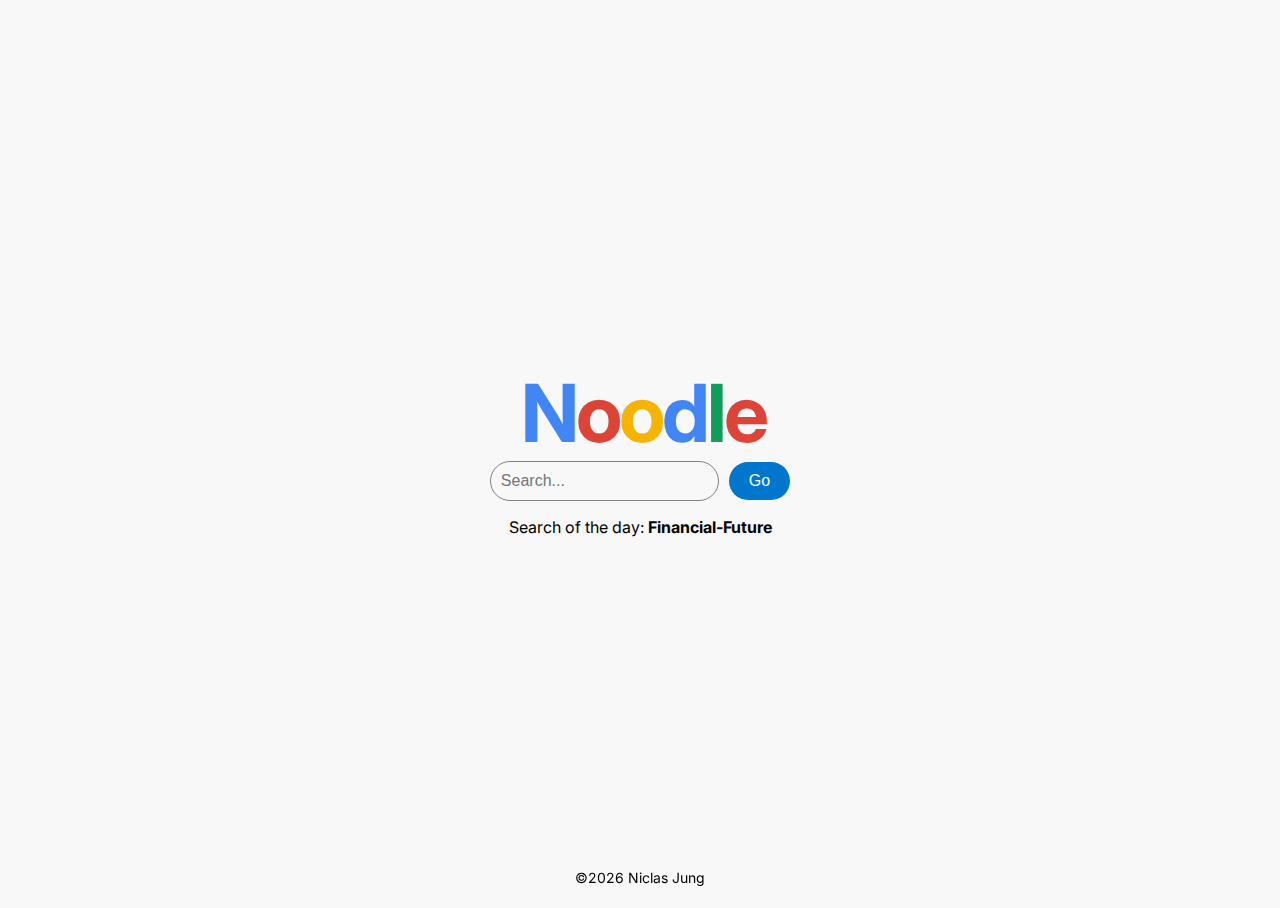
==== index.html @ 705d5613 "Initial commit" ====
<!DOCTYPE html>
<html>
    <head>
        <title>Noodle - Search</title>
        <link rel="icon" type="image/x-icon" href="favicon.ico">
        <link rel="stylesheet" href="https://fonts.googleapis.com/css?family=Inter">
        <link rel="stylesheet" href="main.css">
        <meta name="viewport" content="width=device-width, initial-scale=1.0">
        <script type="text/javascript">
            window.onload = function () {
                document.getElementById("copyright").innerHTML = `&copy;${new Date().getFullYear()} Niclas Jung`;
                document.getElementById("hint").innerHTML = ['Adventures', 'Financial-Future', 'Productivity', 'Sustainability', 'Time-Management'][Math.floor(Math.random() * 5)];
            };
            function formsubmit (event) {
                event.preventDefault();
                if (['adventures', 'financial-future', 'productivity', 'sustainability', 'time-management'].includes(document.getElementById('text').value.toLowerCase())) {
                    window.location.href = `./article/${document.getElementById('text').value.toLowerCase()}.html`;
                }
                else {
                    window.location.href = './404.html';
                }
            };
        </script>
    </head>
    
    <body>
        <div class="center">
            <div class="search">
                <div class="noodle-logo">
                    <span class="blue">N</span>
                    <span class="red">o</span>
                    <span class="yellow">o</span>
                    <span class="blue">d</span>
                    <span class="green">l</span>
                    <span class="red">e</span>
                </div>
                <form onsubmit="formsubmit(event);">
                    <input type="text" placeholder="Search..." id="text">
                    <button type="submit">Go</button>
                </form>
                <p>Search of the day: <strong id="hint">Adventures</strong></p>
            </div>
        </div>
        <p class="copyright" id="copyright">&copy;2023 Niclas Jung</p>
    </body>
</html>
---- main.css ----
body {
    height: 100%;
    padding: 0;
    font-family: "Inter", sans-serif;
    background-color: rgb(248, 248, 248);
    overflow: hidden;
}

html {
    height: 100vh;
}

.red {
    color: #DB4437;
}

.yellow {
    color: #F4B400;
}

.green {
    color: #0F9D58;
}

.blue {
    color: #4285F4;
}

.search {
    width: 300px;
    text-align: center;
}

.error {
    text-align: center;
}

.copyright {
    position: fixed;
    bottom: 3px;
    left: 50%;
    transform: translate(-50%, 3px);
    font-size: 14px;
}

.center {
    height: 100%;
    display: flex;
    align-items: center;
    justify-content: center;
}

.noodle-logo {
    font-size: 80px;
    letter-spacing: -10px;
    font-weight: 700;
    text-align: center;
}

form {
    display: flex;
    align-items: center;
    justify-content: center;
}

input {
    padding: 10px;
    border-radius: 20px;
    border: 1px solid gray;
    background-color: transparent;
    outline: none;
    font-size: 16px;
    width: 300px;
    margin-right: 10px;
}

button {
    padding: 10px 20px;
    border-radius: 20px;
    border: none;
    background-color: #0077cc;
    color: white;
    font-size: 16px;
    cursor: pointer;
}
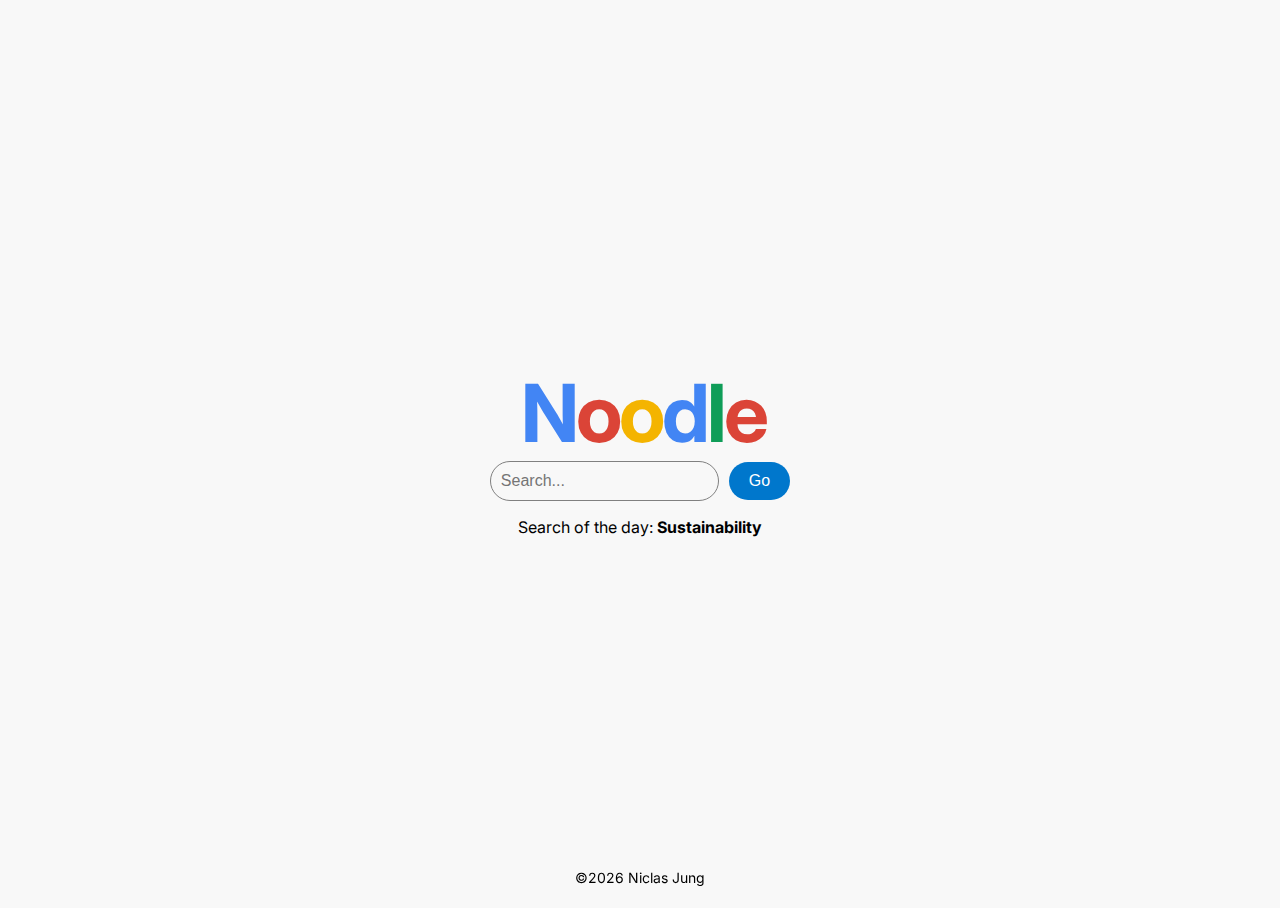
==== commit f38d4115: "Adventures" ====
--- a/index.html
+++ b/index.html
@@ -34,7 +34,7 @@
                     <span class="green">l</span>
                     <span class="red">e</span>
                 </div>
-                <form onsubmit="formsubmit(event);">
+                <form onsubmit="formsubmit(event);" id="search">
                     <input type="text" placeholder="Search..." id="text">
                     <button type="submit">Go</button>
                 </form>
--- a/main.css
+++ b/main.css
@@ -33,6 +33,11 @@
 
 .error {
     text-align: center;
+}
+
+a, a:visited, a:hover, a:active {
+    text-decoration: none;
+    color: blue;
 }
 
 .copyright {
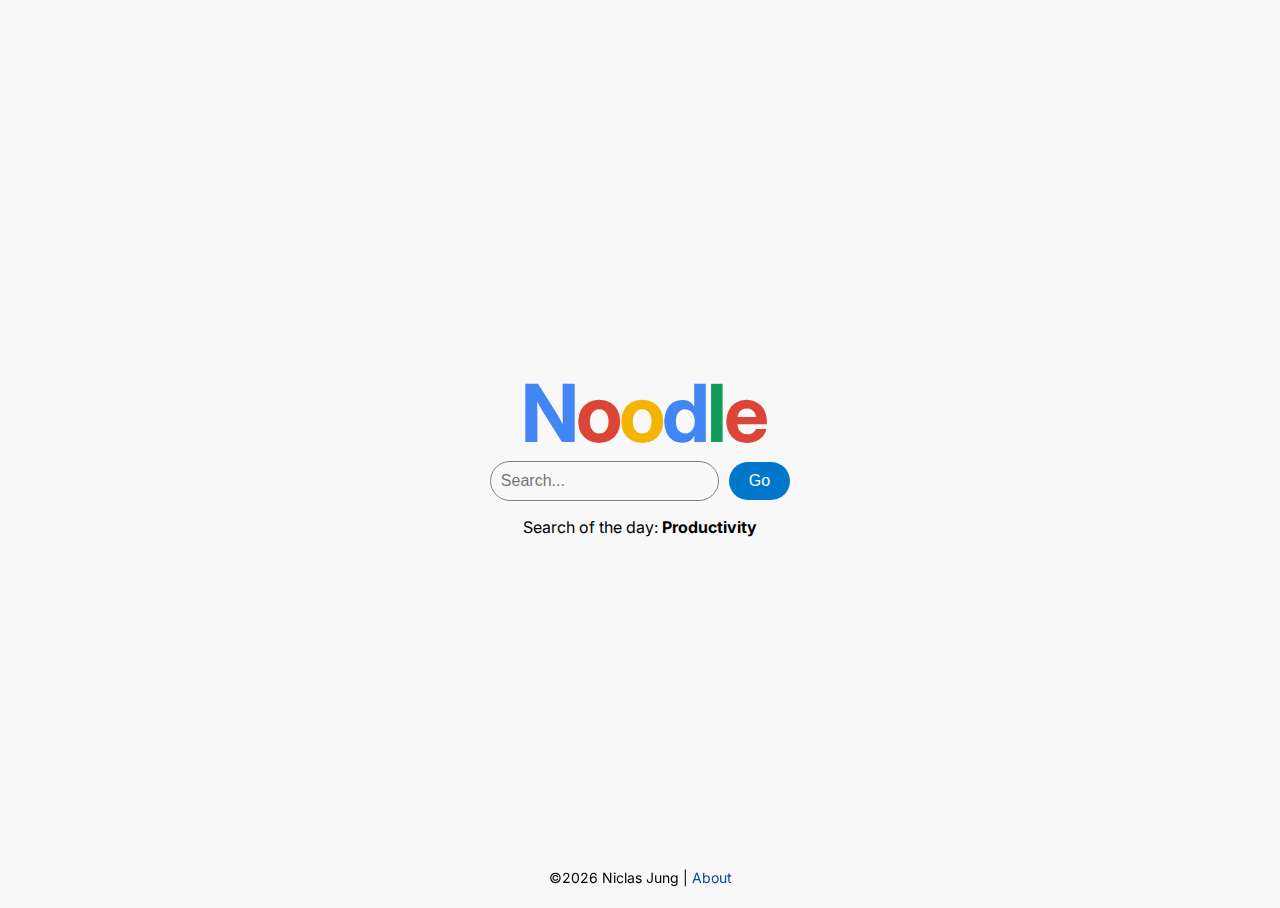
==== commit a0b6fd01: "About page + fixes" ====
--- a/index.html
+++ b/index.html
@@ -8,7 +8,7 @@
         <meta name="viewport" content="width=device-width, initial-scale=1.0">
         <script type="text/javascript">
             window.onload = function () {
-                document.getElementById("copyright").innerHTML = `&copy;${new Date().getFullYear()} Niclas Jung`;
+                document.getElementById("copyright").innerHTML = `&copy;${new Date().getFullYear()} Niclas Jung | <a href="./about.html">About</a>`;
                 document.getElementById("hint").innerHTML = ['Adventures', 'Financial-Future', 'Productivity', 'Sustainability', 'Time-Management'][Math.floor(Math.random() * 5)];
             };
             function formsubmit (event) {
@@ -17,7 +17,7 @@
                     window.location.href = `./article/${document.getElementById('text').value.toLowerCase()}.html`;
                 }
                 else {
-                    window.location.href = './404.html';
+                    window.location.href = `./404.html?q=${document.getElementById('text').value}`;
                 }
             };
         </script>
@@ -41,6 +41,6 @@
                 <p>Search of the day: <strong id="hint">Adventures</strong></p>
             </div>
         </div>
-        <p class="copyright" id="copyright">&copy;2023 Niclas Jung</p>
+        <p class="copyright" id="copyright">&copy;2023 Niclas Jung | <a href="./about.html">About</a></p>
     </body>
 </html>--- a/main.css
+++ b/main.css
@@ -31,13 +31,18 @@
     text-align: center;
 }
 
+.article {
+    width: 80%;
+    margin: 0 auto;
+}
+
 .error {
     text-align: center;
 }
 
 a, a:visited, a:hover, a:active {
     text-decoration: none;
-    color: blue;
+    color: #0645AD;
 }
 
 .copyright {
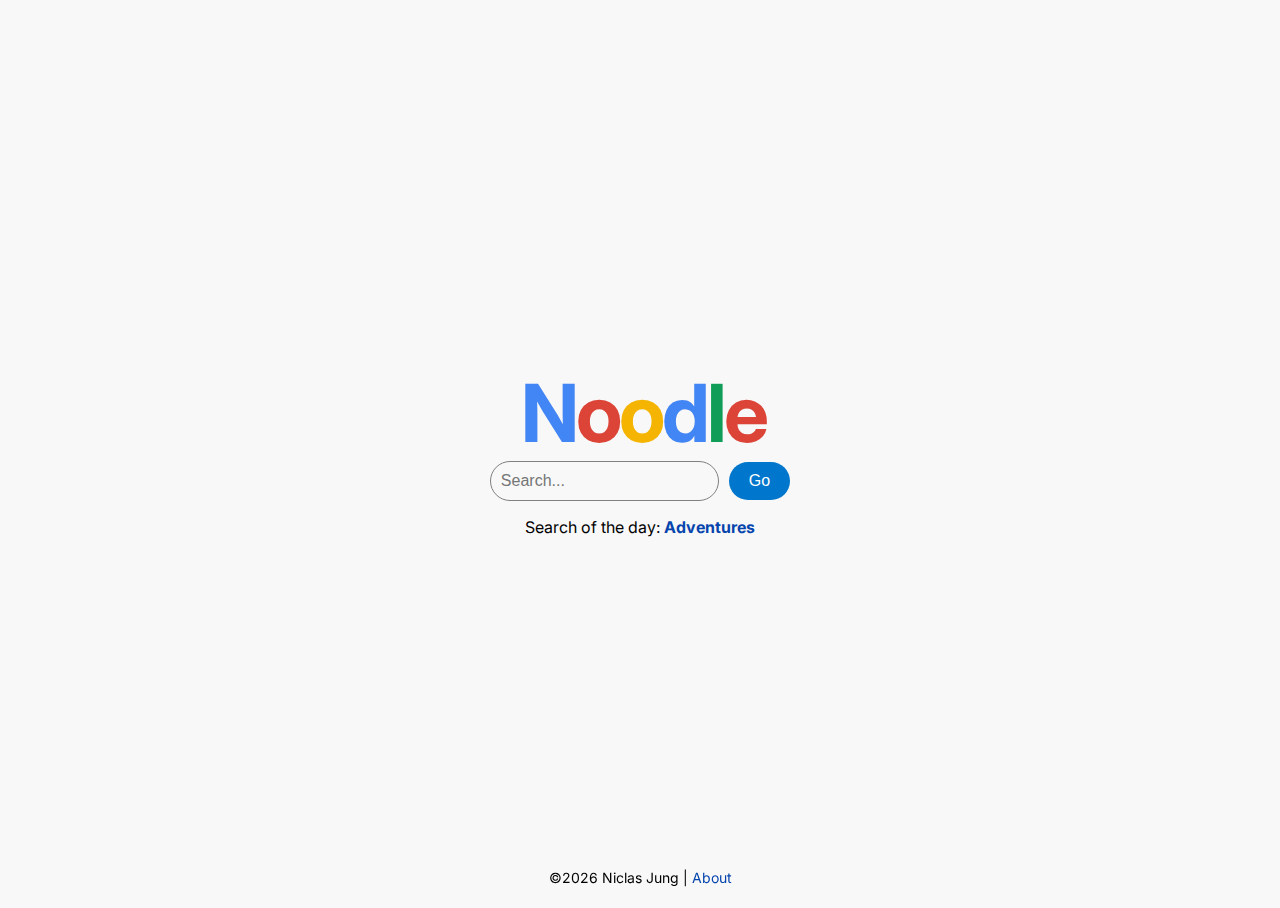
==== commit e4701c21: "Site of the day hyperlink" ====
--- a/index.html
+++ b/index.html
@@ -9,7 +9,9 @@
         <script type="text/javascript">
             window.onload = function () {
                 document.getElementById("copyright").innerHTML = `&copy;${new Date().getFullYear()} Niclas Jung | <a href="./about.html">About</a>`;
-                document.getElementById("hint").innerHTML = ['Adventures', 'Financial-Future', 'Productivity', 'Sustainability', 'Time-Management'][Math.floor(Math.random() * 5)];
+                const site = ['Adventures', 'Financial-Future', 'Productivity', 'Sustainability', 'Time-Management'][Math.floor(Math.random() * 5)]
+                document.getElementById("hint").innerHTML = site;
+                document.getElementById("hint").href = `article/${site.toLowerCase()}.html`;
             };
             function formsubmit (event) {
                 event.preventDefault();
@@ -38,7 +40,7 @@
                     <input type="text" placeholder="Search..." id="text">
                     <button type="submit">Go</button>
                 </form>
-                <p>Search of the day: <strong id="hint">Adventures</strong></p>
+                <p>Search of the day: <a id="hint" style="font-weight: bold;" href="article/adventures.html">Adventures</a></p>
             </div>
         </div>
         <p class="copyright" id="copyright">&copy;2023 Niclas Jung | <a href="./about.html">About</a></p>
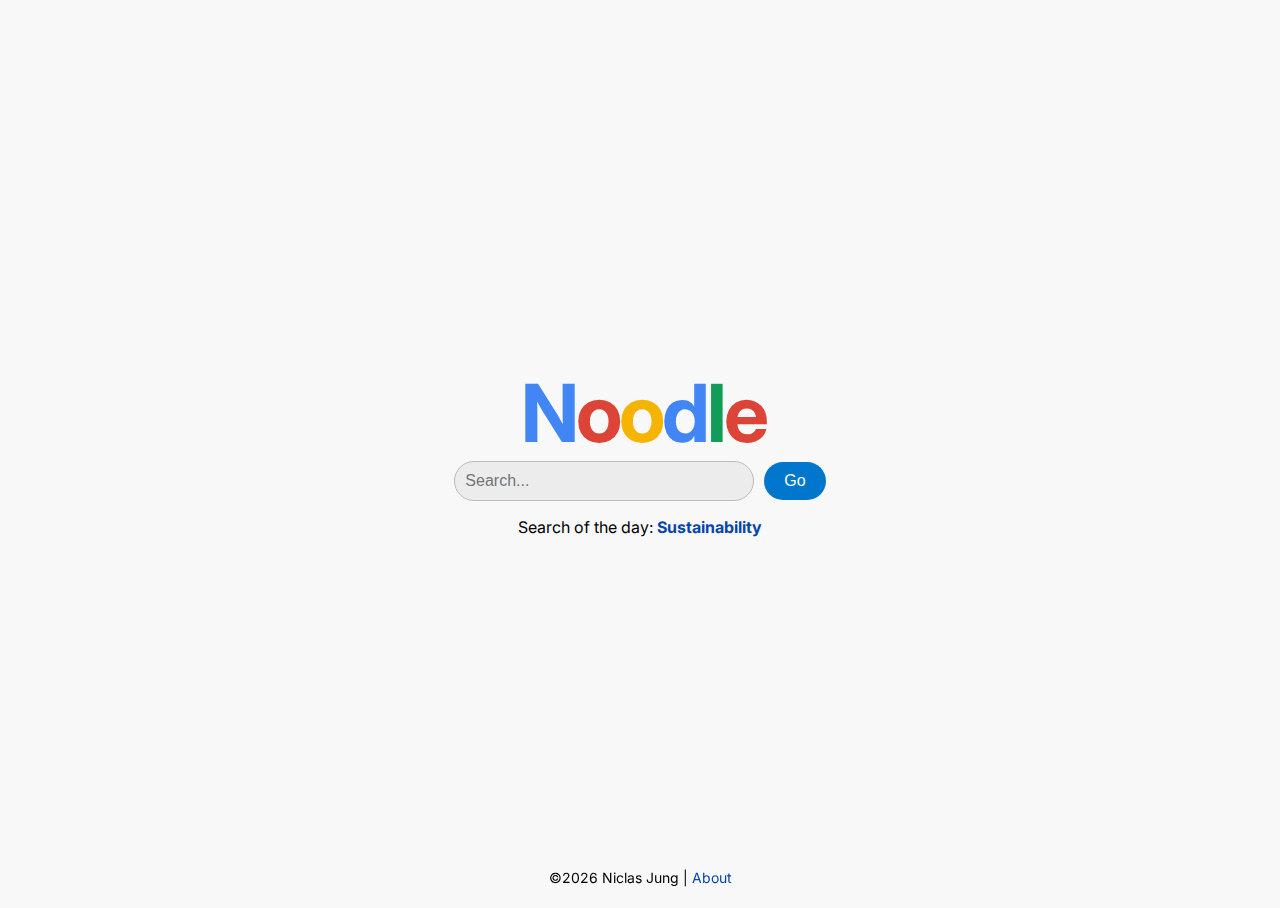
==== commit b72b4f3f: "Autocompletion" ====
--- a/index.html
+++ b/index.html
@@ -5,21 +5,24 @@
         <link rel="icon" type="image/x-icon" href="favicon.ico">
         <link rel="stylesheet" href="https://fonts.googleapis.com/css?family=Inter">
         <link rel="stylesheet" href="main.css">
+        <link rel="stylesheet" href="autocompletion/autocomplete.css">
         <meta name="viewport" content="width=device-width, initial-scale=1.0">
+        <script src="autocompletion/autocomplete.js"></script>
         <script type="text/javascript">
-            window.onload = function () {
+            window.addEventListener("load", (event) => {
                 document.getElementById("copyright").innerHTML = `&copy;${new Date().getFullYear()} Niclas Jung | <a href="./about.html">About</a>`;
                 const site = ['Adventures', 'Financial-Future', 'Productivity', 'Sustainability', 'Time-Management'][Math.floor(Math.random() * 5)]
                 document.getElementById("hint").innerHTML = site;
                 document.getElementById("hint").href = `article/${site.toLowerCase()}.html`;
-            };
+                autocomplete(document.getElementById("input"), ['Adventures', 'Financial-Future', 'Productivity', 'Sustainability', 'Time-Management']);
+            });
             function formsubmit (event) {
                 event.preventDefault();
-                if (['adventures', 'financial-future', 'productivity', 'sustainability', 'time-management'].includes(document.getElementById('text').value.toLowerCase())) {
-                    window.location.href = `./article/${document.getElementById('text').value.toLowerCase()}.html`;
+                if (['adventures', 'financial-future', 'productivity', 'sustainability', 'time-management'].includes(document.getElementById('input').value.toLowerCase())) {
+                    window.location.href = `./article/${document.getElementById('input').value.toLowerCase()}.html`;
                 }
                 else {
-                    window.location.href = `./404.html?q=${document.getElementById('text').value}`;
+                    window.location.href = `./404.html?q=${document.getElementById('input').value}`;
                 }
             };
         </script>
@@ -36,8 +39,10 @@
                     <span class="green">l</span>
                     <span class="red">e</span>
                 </div>
-                <form onsubmit="formsubmit(event);" id="search">
-                    <input type="text" placeholder="Search..." id="text">
+                <form onsubmit="formsubmit(event);" autocomplete="off">
+                    <div class="autocomplete">
+                        <input type="text" placeholder="Search..." id="input">
+                    </div>
                     <button type="submit">Go</button>
                 </form>
                 <p>Search of the day: <a id="hint" style="font-weight: bold;" href="article/adventures.html">Adventures</a></p>
--- a/main.css
+++ b/main.css
@@ -76,8 +76,8 @@
 input {
     padding: 10px;
     border-radius: 20px;
-    border: 1px solid gray;
-    background-color: transparent;
+    border: 1px solid rgb(187, 187, 187);
+    background-color: #ececec;
     outline: none;
     font-size: 16px;
     width: 300px;
--- a/autocompletion/autocomplete.css
+++ b/autocompletion/autocomplete.css
@@ -0,0 +1,35 @@
+* {
+    box-sizing: border-box;
+}
+
+.autocomplete {
+    position: relative;
+    display: inline-block;
+}
+
+.autocomplete-items {
+    position: absolute;
+    border-bottom: none;
+    border-top: none;
+    z-index: 99;
+    top: 105%;
+    left: 0;
+    right: 0;
+}
+
+.autocomplete-items div {
+    padding: 10px;
+    cursor: pointer;
+    background-color: #fff;
+    border-bottom: 1px solid #d4d4d4;
+    border-radius: 20px;
+}
+
+.autocomplete-items div:hover {
+    background-color: #e9e9e9;
+}
+
+.autocomplete-active {
+    background-color: DodgerBlue !important;
+    color: #ffffff;
+}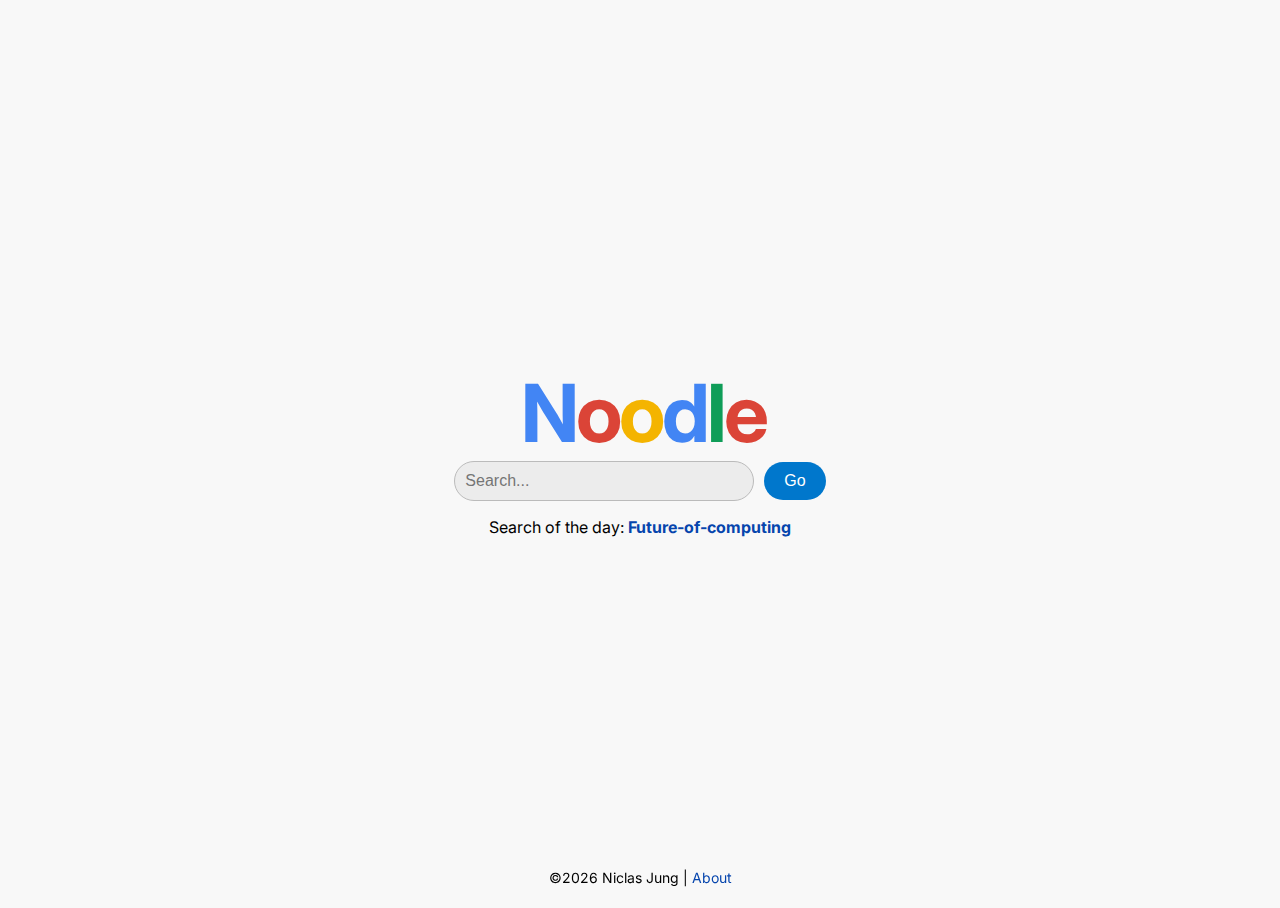
==== commit 56d4863f: "Add files via upload" ====
--- a/index.html
+++ b/index.html
@@ -9,16 +9,17 @@
         <meta name="viewport" content="width=device-width, initial-scale=1.0">
         <script src="autocompletion/autocomplete.js"></script>
         <script type="text/javascript">
+        const sites = ['Future-of-computing', 'Basics-of-Computer-Science', 'AI-and-Ethics', 'Sustainability', 'Time-Management'];
             window.addEventListener("load", (event) => {
                 document.getElementById("copyright").innerHTML = `&copy;${new Date().getFullYear()} Niclas Jung | <a href="./about.html">About</a>`;
-                const site = ['Adventures', 'Financial-Future', 'Productivity', 'Sustainability', 'Time-Management'][Math.floor(Math.random() * 5)]
+                const site = sites[Math.floor(Math.random() * 5)]
                 document.getElementById("hint").innerHTML = site;
                 document.getElementById("hint").href = `article/${site.toLowerCase()}.html`;
-                autocomplete(document.getElementById("input"), ['Adventures', 'Financial-Future', 'Productivity', 'Sustainability', 'Time-Management']);
+                autocomplete(document.getElementById("input"), sites);
             });
             function formsubmit (event) {
                 event.preventDefault();
-                if (['adventures', 'financial-future', 'productivity', 'sustainability', 'time-management'].includes(document.getElementById('input').value.toLowerCase())) {
+                if (sites.map(word => word.toLowerCase()).includes(document.getElementById('input').value.toLowerCase())) {
                     window.location.href = `./article/${document.getElementById('input').value.toLowerCase()}.html`;
                 }
                 else {
--- a/main.css
+++ b/main.css
@@ -27,7 +27,7 @@
 }
 
 .search {
-    width: 300px;
+    width: 500px;
     text-align: center;
 }
 
--- a/autocompletion/autocomplete.css
+++ b/autocompletion/autocomplete.css
@@ -15,14 +15,16 @@
     top: 105%;
     left: 0;
     right: 0;
+    border-radius: 20px;
+    box-shadow: 0px 5px 20px rgb(170, 170, 170);
+    overflow: hidden;
 }
 
 .autocomplete-items div {
     padding: 10px;
     cursor: pointer;
     background-color: #fff;
-    border-bottom: 1px solid #d4d4d4;
-    border-radius: 20px;
+    
 }
 
 .autocomplete-items div:hover {
